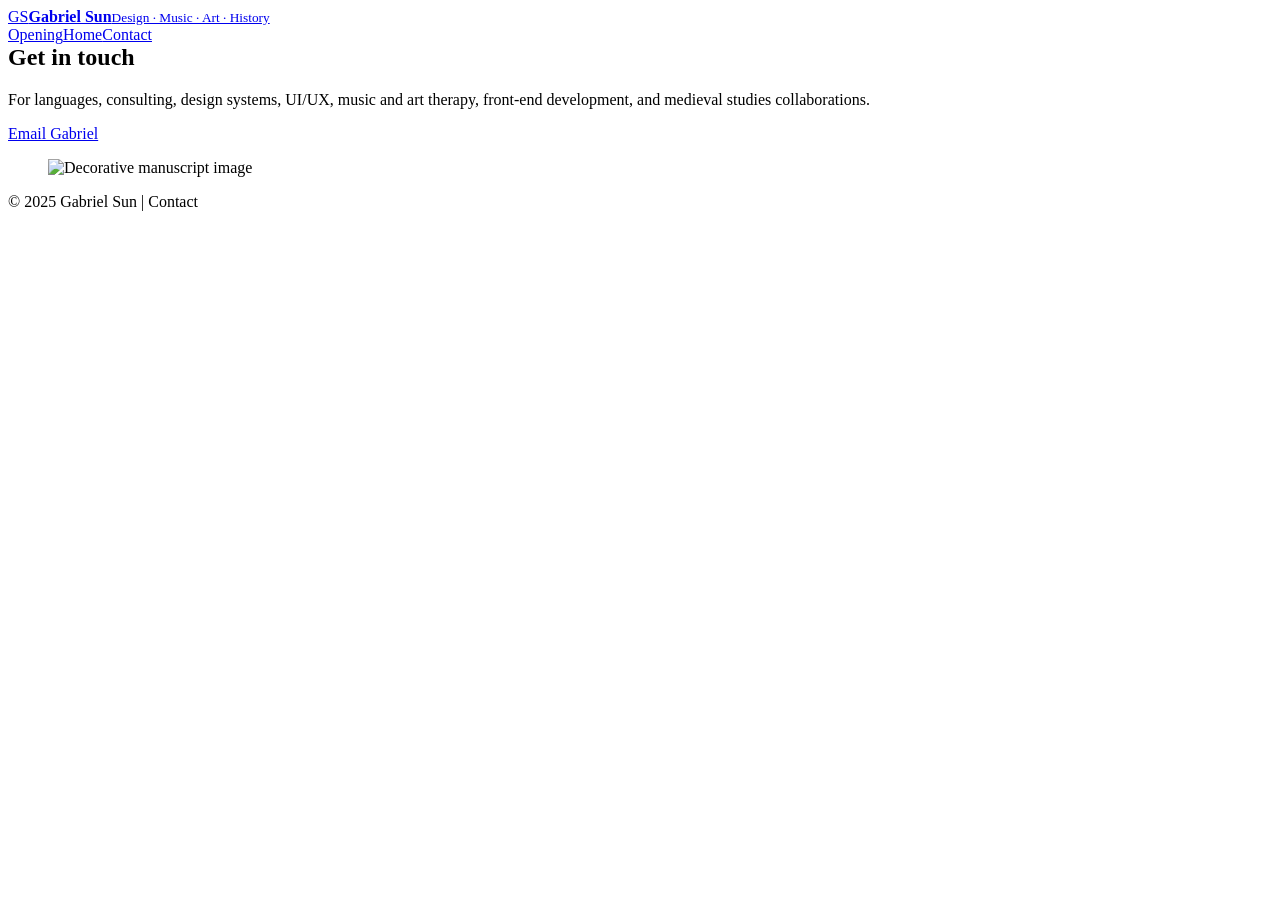
==== contact.html @ a41bc88c "Add files via upload" ====
<!doctype html><html lang="en"><head><meta charset="utf-8"><meta name="viewport" content="width=device-width, initial-scale=1"><title>Contact | Gabriel Sun</title><link rel="stylesheet" href="style.css"></head><body><header class="top"><nav class="navPill"><a class="brand" href="home.html"><span class="logo">GS</span><span><b>Gabriel Sun</b><small>Design &middot; Music &middot; Art &middot; History</small></span></a><div class="navSpacer"></div><div class="navLinks"><a href="index.html">Opening</a><a href="home.html">Home</a><a class="active" href="contact.html">Contact</a></div></nav></header><main class="container"><section class="introCard reveal"><div class="introText"><h1 class="heroTitle" style="text-align:left;margin-top:0">Get in <span class="blue">touch</span></h1><p>For languages, consulting, design systems, UI/UX, music and art therapy, front-end development, and medieval studies collaborations.</p><a class="btnPill" href="mailto:gabriel@example.com">Email Gabriel</a></div><figure class="portrait"><img src="https://raw.githubusercontent.com/sunyegabriel/Portfolio/main/Images/Cristoforo_de_Predis_001.jpg" alt="Decorative manuscript image"></figure></section></main><footer>&copy; 2025 Gabriel Sun | Contact</footer><script src="main.js"></script></body></html>
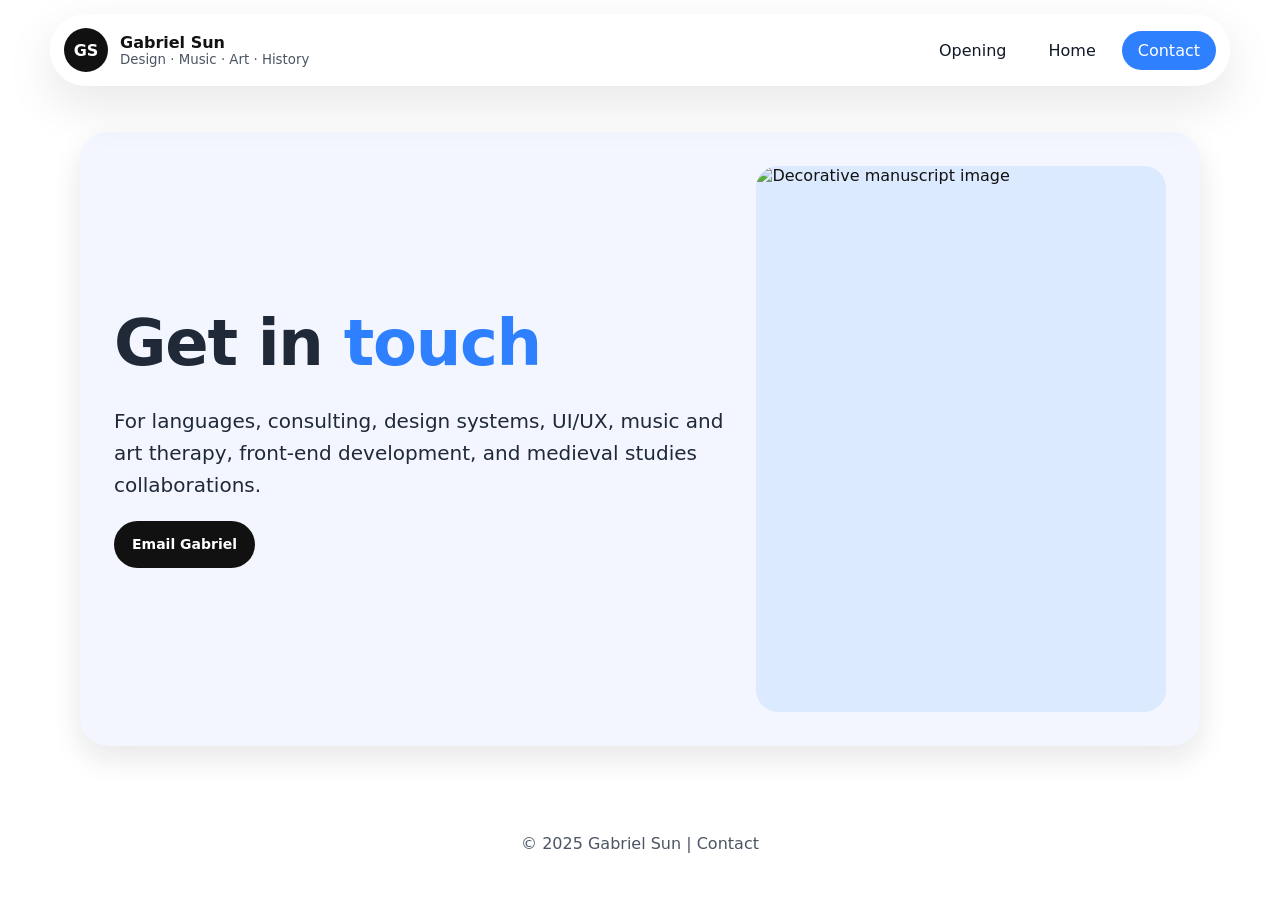
==== commit 904f98ad: "Fix image source URL in contact.html" ====
--- a/contact.html
+++ b/contact.html
@@ -1 +1,62 @@
-<!doctype html><html lang="en"><head><meta charset="utf-8"><meta name="viewport" content="width=device-width, initial-scale=1"><title>Contact | Gabriel Sun</title><link rel="stylesheet" href="style.css"></head><body><header class="top"><nav class="navPill"><a class="brand" href="home.html"><span class="logo">GS</span><span><b>Gabriel Sun</b><small>Design &middot; Music &middot; Art &middot; History</small></span></a><div class="navSpacer"></div><div class="navLinks"><a href="index.html">Opening</a><a href="home.html">Home</a><a class="active" href="contact.html">Contact</a></div></nav></header><main class="container"><section class="introCard reveal"><div class="introText"><h1 class="heroTitle" style="text-align:left;margin-top:0">Get in <span class="blue">touch</span></h1><p>For languages, consulting, design systems, UI/UX, music and art therapy, front-end development, and medieval studies collaborations.</p><a class="btnPill" href="mailto:gabriel@example.com">Email Gabriel</a></div><figure class="portrait"><img src="https://raw.githubusercontent.com/sunyegabriel/Portfolio/main/Images/Cristoforo_de_Predis_001.jpg" alt="Decorative manuscript image"></figure></section></main><footer>&copy; 2025 Gabriel Sun | Contact</footer><script src="main.js"></script></body></html>
+<!doctype html>
+<html lang="en">
+  <head>
+    <meta charset="utf-8" />
+    <meta name="viewport" content="width=device-width, initial-scale=1" />
+
+    <title>Contact | Gabriel Sun</title>
+
+    <link rel="stylesheet" href="style.css" />
+  </head>
+
+  <body>
+    <header class="top">
+      <nav class="navPill">
+        <a class="brand" href="home.html">
+          <span class="logo">GS</span>
+
+          <span>
+            <b>Gabriel Sun</b>
+            <small>Design &middot; Music &middot; Art &middot; History</small>
+          </span>
+        </a>
+
+        <div class="navSpacer"></div>
+
+        <div class="navLinks">
+          <a href="index.html">Opening</a>
+          <a href="home.html">Home</a>
+          <a class="active" href="contact.html">Contact</a>
+        </div>
+      </nav>
+    </header>
+
+    <main class="container">
+      <section class="introCard reveal">
+        <div class="introText">
+          <h1 class="heroTitle" style="text-align: left; margin-top: 0;">
+            Get in <span class="blue">touch</span>
+          </h1>
+
+          <p>
+            For languages, consulting, design systems, UI/UX, music and art
+            therapy, front-end development, and medieval studies collaborations.
+          </p>
+
+          <a class="btnPill" href="mailto:gabriel@example.com">Email Gabriel</a>
+        </div>
+
+        <figure class="portrait">
+          <img
+            src="https://raw.githubusercontent.com/sunyegabriel/portfolio/main/images/Cristoforo_de_Predis_001.jpg"
+            alt="Decorative manuscript image"
+          />
+        </figure>
+      </section>
+    </main>
+
+    <footer>&copy; 2025 Gabriel Sun | Contact</footer>
+
+    <script src="main.js"></script>
+  </body>
+</html>
--- a/style.css
+++ b/style.css
@@ -0,0 +1,711 @@
+:root {
+  --bg: #fff;
+  --text: #121212;
+  --muted: #4b5563;
+  --blue: #2f80ff;
+  --card: #f3f6ff;
+  --panel: #fff;
+  --shadow: 0 12px 30px rgba(16, 24, 40, 0.1);
+  --radius: 28px;
+}
+
+* {
+  box-sizing: border-box;
+}
+
+body {
+  margin: 0;
+  font-family: ui-sans-serif, system-ui, -apple-system, Segoe UI, Roboto,
+    Helvetica, Arial;
+  color: var(--text);
+  background: var(--bg);
+}
+
+a {
+  color: inherit;
+}
+
+/* Header / Navigation */
+
+.top {
+  position: sticky;
+  top: 0;
+  z-index: 9999;
+  padding: 14px 18px;
+}
+
+.navPill {
+  max-width: 1180px;
+  margin: 0 auto;
+  min-height: 72px;
+  padding: 12px 14px;
+  gap: 14px;
+  border-radius: 999px;
+  background: rgba(255, 255, 255, 0.98);
+  display: flex;
+  align-items: center;
+  box-shadow: 0 18px 50px rgba(16, 24, 40, 0.1);
+}
+
+.brand {
+  text-decoration: none;
+  display: flex;
+  align-items: center;
+  gap: 12px;
+}
+
+.brand small {
+  display: block;
+  color: var(--muted);
+  font-weight: 500;
+}
+
+.logo {
+  width: 44px;
+  height: 44px;
+  border-radius: 999px;
+  background: #111;
+  color: #fff;
+  display: grid;
+  place-items: center;
+  font-weight: 800;
+}
+
+.navSpacer {
+  flex: 1;
+}
+
+.navLinks {
+  display: flex;
+  gap: 10px;
+  align-items: center;
+  flex-wrap: wrap;
+}
+
+.navLinks a {
+  text-decoration: none;
+  color: #111827;
+  font-size: 16px;
+  font-weight: 500;
+  padding: 10px 16px;
+  border-radius: 999px;
+  transition: 0.18s;
+}
+
+.navLinks a:hover {
+  background: rgba(47, 128, 255, 0.16);
+  color: var(--blue);
+}
+
+.navLinks a.active {
+  background: var(--blue);
+  color: #fff;
+}
+
+/* Buttons */
+
+.btnPill,
+.btnGhost {
+  text-decoration: none;
+  background: #111;
+  color: #fff;
+  padding: 12px 18px;
+  border-radius: 999px;
+  font-weight: 650;
+  font-size: 14px;
+  display: inline-flex;
+}
+
+.btnPill:hover {
+  background: var(--blue);
+}
+
+.btnGhost {
+  background: #fff;
+  color: #111;
+  border: 1.5px solid rgba(17, 24, 39, 0.18);
+}
+
+/* Layout */
+
+.container {
+  max-width: 1120px;
+  margin: 0 auto;
+  padding: 32px 0 60px;
+}
+
+.heroTitle {
+  text-align: center;
+  font-weight: 800;
+  letter-spacing: -0.02em;
+  line-height: 1.05;
+  margin: 30px 0 28px;
+  font-size: clamp(40px, 5vw, 72px);
+}
+
+.blue {
+  color: var(--blue);
+}
+
+/* Intro Card */
+
+.introCard {
+  background: var(--card);
+  border-radius: var(--radius);
+  box-shadow: var(--shadow);
+  padding: 34px;
+  display: grid;
+  grid-template-columns: 1.2fr 0.8fr;
+  gap: 28px;
+  align-items: center;
+}
+
+.introText {
+  font-size: 20px;
+  line-height: 1.6;
+  color: #1f2937;
+}
+
+.introText strong {
+  font-weight: 800;
+}
+
+.ctaRow {
+  display: flex;
+  gap: 12px;
+  flex-wrap: wrap;
+  margin-top: 22px;
+}
+
+.portrait {
+  width: 100%;
+  aspect-ratio: 3 / 4;
+  border-radius: 22px;
+  overflow: hidden;
+  background: #dbeafe;
+  margin: 0;
+}
+
+.portrait img {
+  width: 100%;
+  height: 100%;
+  object-fit: cover;
+}
+
+/* Section Panel */
+
+.sectionPanel {
+  margin-top: 34px;
+  background: var(--panel);
+  border-radius: var(--radius);
+  padding: 44px 34px 34px;
+}
+
+.sectionTag {
+  display: inline-flex;
+  align-items: center;
+  height: 36px;
+  background: var(--blue);
+  color: #fff;
+  padding: 0 16px;
+  border-radius: 100px;
+  font-size: 0.8rem;
+  font-weight: 700;
+  text-transform: uppercase;
+  letter-spacing: 0.1em;
+  box-shadow: 0 4px 12px rgba(47, 128, 255, 0.2);
+  margin-bottom: 24px;
+}
+
+.sectionTitle {
+  font-size: clamp(44px, 4vw, 64px);
+  letter-spacing: -0.02em;
+  margin: 14px 0 10px;
+}
+
+.sectionDesc {
+  max-width: 980px;
+  font-size: 18px;
+  line-height: 1.65;
+  color: #111827;
+  margin: 0 0 26px;
+}
+
+/* Projects */
+
+.projectFilters {
+  display: flex;
+  flex-wrap: wrap;
+  gap: 12px;
+  margin: 4px 0 28px;
+}
+
+.filterBtn {
+  appearance: none;
+  border: 1.5px solid rgba(17, 24, 39, 0.14);
+  background: #fff;
+  color: #111827;
+  border-radius: 999px;
+  padding: 10px 16px;
+  font: inherit;
+  font-size: 14px;
+  font-weight: 650;
+  cursor: pointer;
+  transition: background 0.18s, color 0.18s, border-color 0.18s;
+}
+
+.filterBtn:hover,
+.filterBtn.active {
+  background: var(--blue);
+  border-color: var(--blue);
+  color: #fff;
+}
+
+.projectsGrid {
+  display: grid;
+  grid-template-columns: repeat(3, 1fr);
+  gap: 22px;
+  padding-bottom: 10px;
+}
+
+.projectCard {
+  background: rgba(255, 255, 255, 0.55);
+  border-radius: 28px;
+  overflow: hidden;
+  border: 1.5px solid transparent;
+  text-decoration: none;
+  color: inherit;
+  display: block;
+  cursor: pointer;
+  transition: border-color 0.18s;
+}
+
+.projectCard:hover {
+  border-color: var(--blue);
+}
+
+.projectCard.is-hidden {
+  display: none;
+}
+
+.projectCard--featured {
+  grid-column: 1 / -1;
+}
+
+.projectImg {
+  background: transparent;
+  padding: 18px;
+}
+
+.projectImg img {
+  width: 100%;
+  height: 210px;
+  object-fit: cover;
+  border-radius: 18px;
+  display: block;
+}
+
+.projectCard--featured .projectImg {
+  height: 560px;
+}
+
+.projectCard--featured .projectImg img {
+  height: 100%;
+}
+
+.projectBody {
+  padding: 18px 18px 20px;
+}
+
+.projectCard--featured .projectBody {
+  display: grid;
+  grid-template-columns: 1fr 1fr;
+  gap: 24px;
+  align-items: start;
+}
+
+.projectName {
+  margin: 4px 0 8px;
+  font-size: 22px;
+  font-weight: 500;
+}
+
+.projectCard--featured .projectName {
+  font-size: 30px;
+}
+
+.projectDesc {
+  margin: 0 0 14px;
+  color: #374151;
+  line-height: 1.55;
+  font-size: 16px;
+}
+
+.projectTags {
+  display: flex;
+  gap: 10px;
+  flex-wrap: wrap;
+  margin-bottom: 16px;
+}
+
+.tagChip {
+  padding: 7px 12px;
+  border-radius: 999px;
+  background: transparent;
+  color: var(--blue);
+  font-weight: 650;
+  font-size: 13px;
+  border: 1.5px solid rgba(47, 128, 255, 0.45);
+}
+
+.projectLink {
+  font-weight: 600;
+}
+
+.arrow {
+  display: inline-flex;
+  width: 22px;
+  height: 22px;
+  border-radius: 999px;
+  align-items: center;
+  justify-content: center;
+  border: 1px solid rgba(17, 24, 39, 0.18);
+}
+
+/* Skills */
+
+.skillGrid {
+  display: grid;
+  grid-template-columns: repeat(auto-fit, minmax(280px, 1fr));
+  gap: 32px;
+}
+
+.skillCard.glass {
+  background: rgba(255, 255, 255, 0.4);
+  backdrop-filter: blur(12px);
+  border: 1px solid rgba(255, 255, 255, 0.6);
+  box-shadow: inset 0 0 12px rgba(255, 255, 255, 0.3),
+    0 10px 24px rgba(16, 24, 40, 0.08);
+  padding: 40px;
+  border-radius: 12px;
+  transition: 0.5s;
+}
+
+.skillCard.glass:hover {
+  border-color: var(--blue);
+  transform: translateY(-5px);
+}
+
+.skillName {
+  font-size: 1.35rem;
+  font-weight: 700;
+  margin: 0 0 16px;
+  text-transform: uppercase;
+  letter-spacing: 0.05em;
+}
+
+.skillDivider {
+  width: 32px;
+  height: 2px;
+  background: var(--blue);
+  margin-bottom: 24px;
+  transition: 0.5s;
+}
+
+.skillCard:hover .skillDivider {
+  width: 100%;
+}
+
+/* Page Header */
+
+.pageHeader {
+  display: grid;
+  grid-template-columns: 1fr 420px;
+  gap: 60px;
+  align-items: start;
+  margin-top: 44px;
+}
+
+.pageMeta {
+  font-size: 18px;
+  margin-bottom: 18px;
+}
+
+.pageTitle {
+  margin: 0 0 30px;
+  font-size: clamp(58px, 7vw, 110px);
+  line-height: 0.95;
+  letter-spacing: -0.03em;
+}
+
+.facts {
+  display: grid;
+  gap: 24px;
+  margin-top: 14px;
+}
+
+.factLabel {
+  font-size: 18px;
+  font-weight: 500;
+}
+
+.factValue {
+  font-size: 18px;
+  line-height: 1.5;
+}
+
+/* Narrative / Gallery */
+
+.nWrap {
+  max-width: 1120px;
+  margin: 0 auto;
+  padding: 10px 24px 80px;
+}
+
+.nBlock {
+  margin-top: 34px;
+}
+
+.nBlock h2 {
+  font-size: 24px;
+  margin: 0 0 12px;
+}
+
+.nText p {
+  max-width: 920px;
+  font-size: 18px;
+  line-height: 1.75;
+  color: #111827;
+}
+
+.nFigure {
+  margin: 18px 0 8px;
+}
+
+.nFigure img {
+  width: 100%;
+  height: auto;
+  max-width: 100%;
+  border-radius: 18px;
+  display: block;
+  margin: 0 auto;
+}
+
+.nGrid {
+  display: grid;
+  grid-template-columns: repeat(2, 1fr);
+  gap: 20px;
+}
+
+.nGrid img {
+  width: 100%;
+  height: 320px;
+  object-fit: cover;
+  border-radius: 12px;
+}
+
+/* Events */
+
+.eventList {
+  display: grid;
+  gap: 18px;
+}
+
+.event {
+  display: grid;
+  grid-template-columns: 140px 1fr;
+  gap: 18px;
+  align-items: center;
+  background: #f9fbff;
+  border-radius: 22px;
+  padding: 16px;
+}
+
+.event img {
+  width: 140px;
+  height: 110px;
+  object-fit: cover;
+  border-radius: 16px;
+}
+
+/* Footer */
+
+footer {
+  text-align: center;
+  color: var(--muted);
+  padding: 28px;
+}
+
+/* Reveal Animation */
+
+.reveal {
+  opacity: 0;
+  transform: translateY(28px);
+  transition: opacity 0.7s ease-out, transform 0.7s ease-out;
+}
+
+.reveal.visible {
+  opacity: 1;
+  transform: translateY(0);
+}
+
+/* Opening Page */
+
+.FP {
+  min-height: 100vh;
+  overflow: hidden;
+  background: #050505;
+  color: #fff;
+}
+
+.FP .hero {
+  position: relative;
+  min-height: 100vh;
+  display: grid;
+  place-items: center;
+  text-align: center;
+  padding: 32px;
+}
+
+.hero-video {
+  position: absolute;
+  inset: 0;
+  width: 100%;
+  height: 100%;
+  object-fit: cover;
+}
+
+.overlay {
+  position: absolute;
+  inset: 0;
+  background: linear-gradient(
+    180deg,
+    rgba(0, 0, 0, 0.25),
+    rgba(0, 0, 0, 0.62)
+  );
+}
+
+.hero-content {
+  position: relative;
+  z-index: 1;
+  max-width: 920px;
+}
+
+.hero-title {
+  margin: 0;
+  font-size: clamp(52px, 9vw, 132px);
+  line-height: 0.95;
+  font-weight: 800;
+  letter-spacing: 0;
+  text-shadow: 0 12px 34px rgba(0, 0, 0, 0.38);
+}
+
+.hero-subtitle {
+  margin: 24px 0 34px;
+  font-size: clamp(18px, 2vw, 28px);
+  letter-spacing: 0.12em;
+  text-transform: uppercase;
+}
+
+.hero-btn {
+  display: inline-flex;
+  align-items: center;
+  justify-content: center;
+  min-height: 52px;
+  padding: 14px 24px;
+  border-radius: 999px;
+  background: #fff;
+  color: #111;
+  text-decoration: none;
+  font-weight: 750;
+  box-shadow: 0 18px 50px rgba(0, 0, 0, 0.25);
+  transition: transform 0.18s, background 0.18s, color 0.18s;
+}
+
+.hero-btn:hover {
+  transform: translateY(-2px);
+  background: var(--blue);
+  color: #fff;
+}
+
+/* Responsive */
+
+@media (max-width: 900px) {
+  .container {
+    padding: 18px 12px 46px;
+  }
+
+  .introCard,
+  .pageHeader {
+    grid-template-columns: 1fr;
+  }
+
+  .projectsGrid {
+    grid-template-columns: 1fr;
+  }
+
+  .projectCard--featured .projectImg {
+    height: auto;
+  }
+
+  .projectCard--featured .projectBody {
+    display: block;
+  }
+
+  .nGrid {
+    grid-template-columns: 1fr;
+  }
+
+  .navPill {
+    border-radius: 22px;
+  }
+
+  .event {
+    grid-template-columns: 1fr;
+  }
+
+  .event img {
+    width: 100%;
+  }
+}
+
+@media (max-width: 600px) {
+  .navPill {
+    min-height: 56px;
+  }
+
+  .brand small {
+    display: none;
+  }
+
+  .navLinks a {
+    font-size: 14px;
+    padding: 8px 10px;
+  }
+
+  .sectionPanel {
+    padding: 22px 16px 18px;
+    border-radius: 22px;
+  }
+
+  .projectImg img {
+    height: 180px;
+  }
+
+  .pageTitle {
+    font-size: clamp(42px, 12vw, 60px);
+  }
+
+  .FP .hero {
+    padding: 22px;
+  }
+
+  .hero-subtitle {
+    letter-spacing: 0.06em;
+  }
+
+  .hero-btn {
+    width: min(100%, 320px);
+    padding-inline: 18px;
+  }
+}
